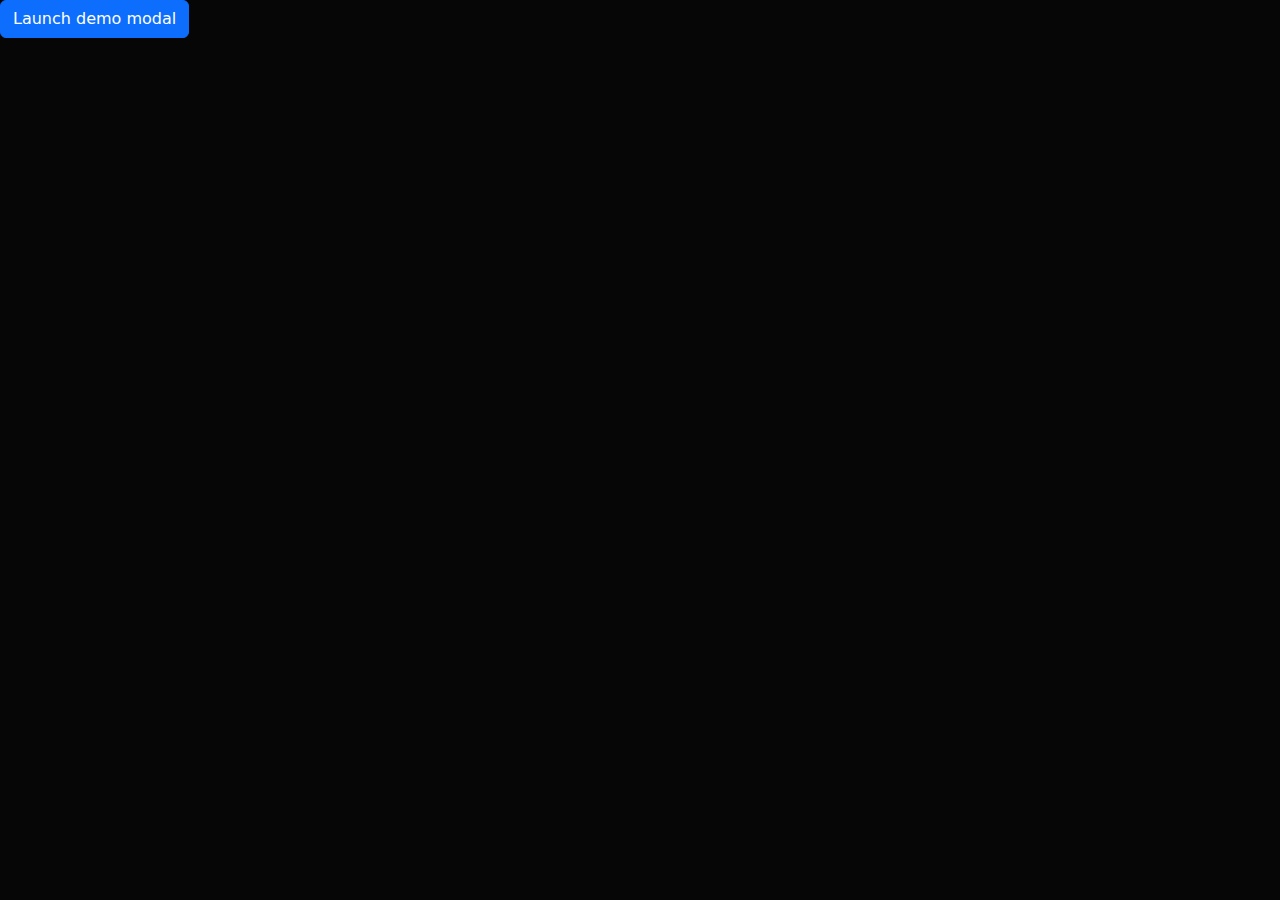
==== in.html @ 1a71fd7d "new" ====
<!DOCTYPE html>
<html lang="en">
<head>
  <meta charset="UTF-8">
  <meta name="viewport" content="width=device-width, initial-scale=1.0">
  <title>Pomodoro - Àlex Ventura</title>
  <link href="https://cdn.jsdelivr.net/npm/bootstrap@5.3.0/dist/css/bootstrap.min.css" rel="stylesheet">
  <link href="https://fonts.googleapis.com/css2?family=Poppins&family=Roboto&display=swap" rel="stylesheet">
  <link rel="stylesheet" href="style/style.css">
</head>
<body>

<div class="container text-center">
  <!-- Your existing HTML content -->
</div>

<!-- Button trigger modal -->
<button type="button" class="btn btn-primary" data-bs-toggle="modal" data-bs-target="#exampleModal">
  Launch demo modal
</button>

<!-- Modal -->
<div class="modal fade" id="exampleModal" tabindex="-1" aria-labelledby="exampleModalLabel" aria-hidden="true">
  <div class="modal-dialog">
    <div class="modal-content">
      <div class="modal-header">
        <h5 class="modal-title" id="exampleModalLabel">Modal title</h5>
        <button type="button" class="btn-close" data-bs-dismiss="modal" aria-label="Close"></button>
      </div>
      <div class="modal-body">
        ...
      </div>
      <div class="modal-footer">
        <button type="button" class="btn btn-secondary" data-bs-dismiss="modal">Close</button>
        <button type="button" class="btn btn-primary">Save changes</button>
      </div>
    </div>
  </div>
</div>

<script src="https://cdn.jsdelivr.net/npm/bootstrap@5.3.0/dist/js/bootstrap.bundle.min.js"></script>
<script src="script/script.js"></script>
</body>
</html>
---- style/style.css ----
body{
    background-color: #060606;
    color: aliceblue;
}
h1{
    font-family: 'Poppins', sans-serif;
}
h3{
    font-family: 'Roboto', sans-serif;
}

p{
    font-family: 'Montserrat', sans-serif;
}
    
.col{
    background-color: #26323184;
    border-radius: 15px;
    margin: 20px;
    padding: 10px;
}

.bar{
    margin-top: 0;
    background-color: #26323195;
    border-radius: 15px;
    padding: 10px;
    margin: 5px;
    height: 65px;
}

.tempo{
    float: right;
}

#time{
    font-size: 25px;
    float: right;
}
#start_btn{
    float: left;
}

.contcols{
    background-color: #26323130;
    border-radius: 15px;
    margin: 20px;
    padding: 10px;
}

.workcont{
    background-color: #00000030;
    border-radius: 15px;
    margin: 20px;
    padding: 10px;
}


.custom-container {

    border-radius: 10px;
    padding: 20px;
    margin-bottom: 20px;
    color: white;
    text-align: center;
  }
  .classic {
    background-color: #181f1f;
  }
  .short-pause {
    background-color: #1e1b21;
  }
  .long-pause {
    background-color: #535134a2;
  }

  .timeoption{
    margin: 0;
  }

  .timeoption{
    margin: 0;
  }

  .custom-container{
    margin: 0;
    border-radius: 10px;
    border-top-left-radius: 0;
    border-top-right-radius: 0;
    padding: 6px; 
    margin-bottom: 20px;
    color: white;
    text-align: center;
    margin-top: 0;
    width: 270px;
    cursor: pointer;

  }

  .option{
    font-size: 16px;
  }


  .startbtn{
    margin-top: 3px;
    border-radius: 45px;
    color: rgb(0, 0, 0);
    background-color: #ffffff;
  }

  .counter{
    margin-top: 5px;
    font-size: 25px;

  }
.modal{
  z-index: 11111;
}

.close {
    position: absolute;
    top:  10px;
    right:  15px;
    color: #ffffff;
    font-size:  25px;
    font-weight: bold;
    cursor: pointer;
}
/* Adjusting background colors */
.modal-content {
  background-color: #263231; /* Or any color you prefer */
}

.modal-backdrop {
  background-color: rgba(0, 0, 0, 0.5); /* Adjust opacity as needed */
}

.btn-close{
  color: #ffffff;
  background-color: rgb(255, 255, 255);
}
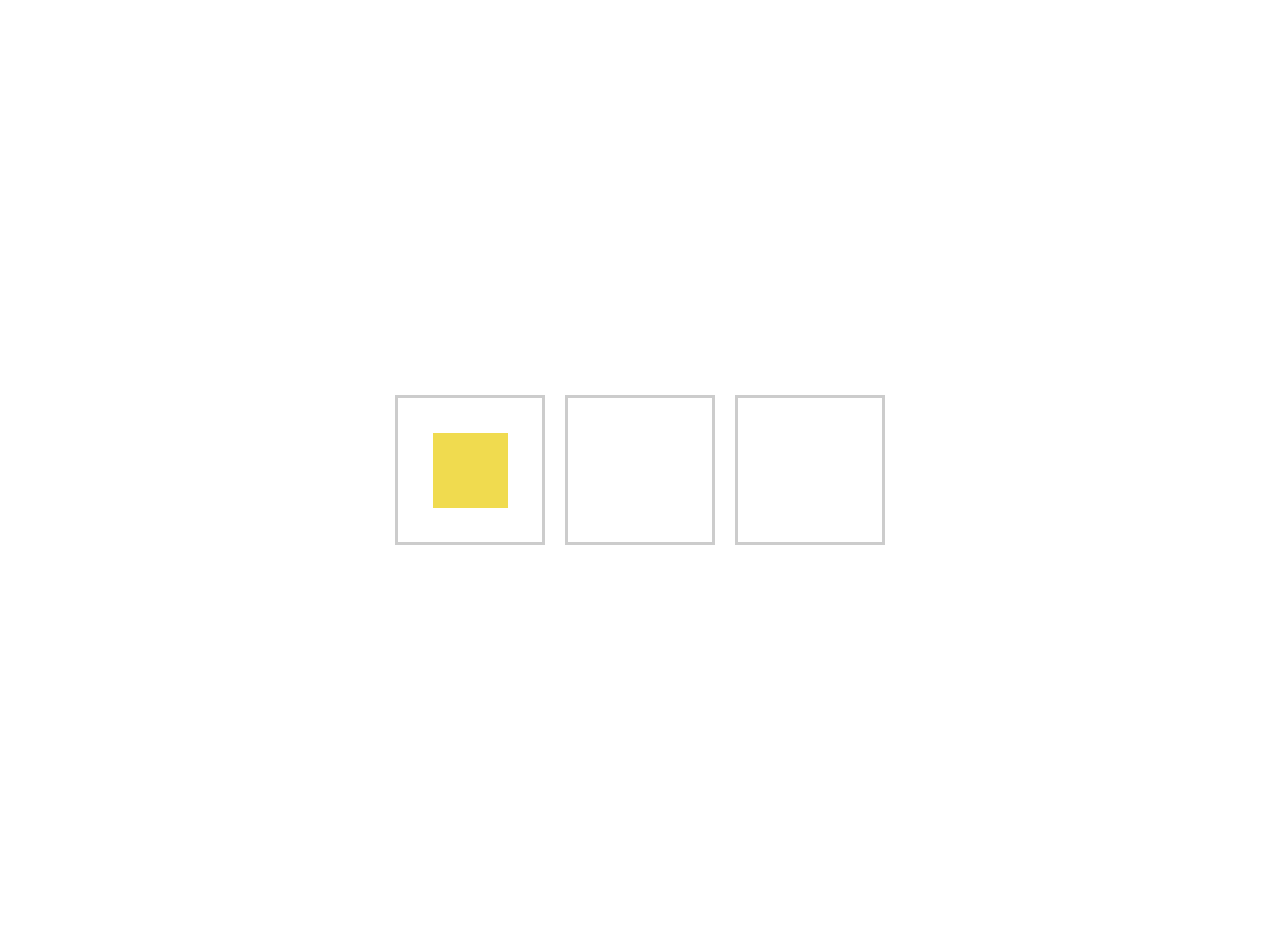
==== commit 96271b90: "new" ====
--- a/in.html
+++ b/in.html
@@ -1,44 +1,25 @@
 <!DOCTYPE html>
 <html lang="en">
+
 <head>
-  <meta charset="UTF-8">
-  <meta name="viewport" content="width=device-width, initial-scale=1.0">
-  <title>Pomodoro - Àlex Ventura</title>
-  <link href="https://cdn.jsdelivr.net/npm/bootstrap@5.3.0/dist/css/bootstrap.min.css" rel="stylesheet">
-  <link href="https://fonts.googleapis.com/css2?family=Poppins&family=Roboto&display=swap" rel="stylesheet">
-  <link rel="stylesheet" href="style/style.css">
+    <meta charset="UTF-8">
+    <meta name="viewport" content="width=device-width, initial-scale=1.0">
+    <title>JavaScript - Drag and Drop Demo</title>
+    <link rel="stylesheet" href="css/style.css">
 </head>
+
 <body>
+    <div class="container">
+        <div class="drop-targets">
+            <div class="box">
+              <div class="item" id="item" draggable="true">
+              </div>
+            </div>
+            <div class="box"></div>
+            <div class="box"></div>
+        </div>
+    </div>
+    <script src="js/app.js"></script>
+</body>
 
-<div class="container text-center">
-  <!-- Your existing HTML content -->
-</div>
-
-<!-- Button trigger modal -->
-<button type="button" class="btn btn-primary" data-bs-toggle="modal" data-bs-target="#exampleModal">
-  Launch demo modal
-</button>
-
-<!-- Modal -->
-<div class="modal fade" id="exampleModal" tabindex="-1" aria-labelledby="exampleModalLabel" aria-hidden="true">
-  <div class="modal-dialog">
-    <div class="modal-content">
-      <div class="modal-header">
-        <h5 class="modal-title" id="exampleModalLabel">Modal title</h5>
-        <button type="button" class="btn-close" data-bs-dismiss="modal" aria-label="Close"></button>
-      </div>
-      <div class="modal-body">
-        ...
-      </div>
-      <div class="modal-footer">
-        <button type="button" class="btn btn-secondary" data-bs-dismiss="modal">Close</button>
-        <button type="button" class="btn btn-primary">Save changes</button>
-      </div>
-    </div>
-  </div>
-</div>
-
-<script src="https://cdn.jsdelivr.net/npm/bootstrap@5.3.0/dist/js/bootstrap.bundle.min.js"></script>
-<script src="script/script.js"></script>
-</body>
-</html>
+</html>--- a/css/style.css
+++ b/css/style.css
@@ -0,0 +1,65 @@
+* {
+    margin: 0;
+    padding: 0;
+    box-sizing: border-box;
+}
+
+body {
+    font-family: -apple-system, BlinkMacSystemFont, 'Segoe UI', Roboto, Oxygen, Ubuntu, Cantarell, 'Open Sans', 'Helvetica Neue', sans-serif;
+    font-size: 16px;
+    background-color: #fff;
+    overflow: hidden;
+}
+
+h1 {
+    color: #323330;
+}
+
+.container {
+    height: 100vh;
+    display: flex;
+    flex-direction: column;
+    justify-content: center;
+    align-items: center;
+    margin: 20px;
+
+}
+
+.drop-targets {
+    display: flex;
+    flex-direction: row;
+    justify-content: space-around;
+    align-items: center;
+
+    margin: 20px 0;
+}
+
+.box {
+    height: 150px;
+    width: 150px;
+    border: solid 3px #ccc;
+    margin: 10px;
+
+    /* align items in the box */
+    display: flex;
+    flex-direction: column;
+    align-items: center;
+    justify-content: center;
+
+}
+
+
+.drag-over {
+    border: dashed 3px red;
+}
+
+.item {
+    height: 75px;
+    width: 75px;
+    background-color: #F0DB4F;
+
+}
+
+.hide {
+    display: none;
+}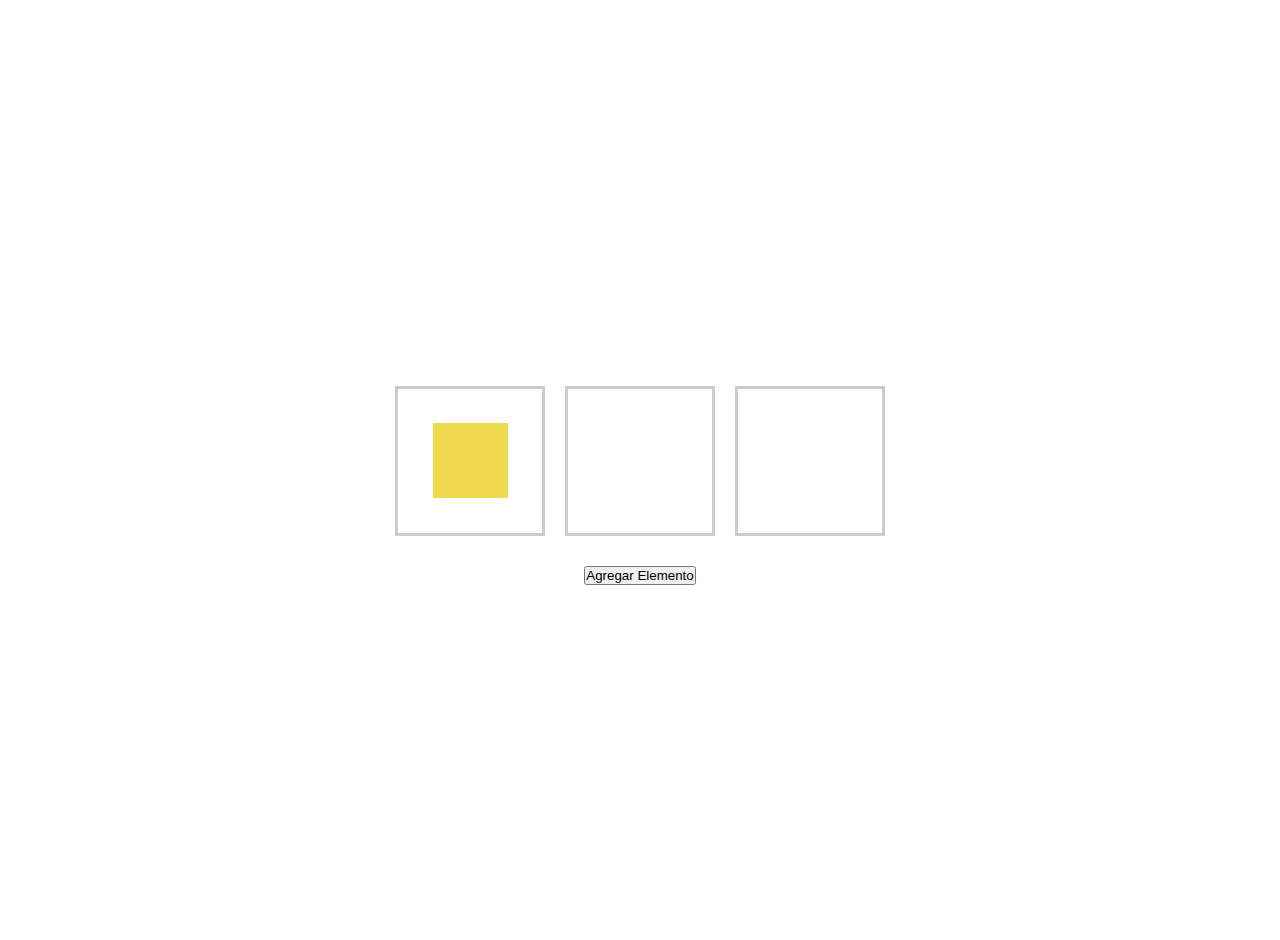
==== commit fb20ec4b: "new" ====
--- a/in.html
+++ b/in.html
@@ -9,17 +9,26 @@
 </head>
 
 <body>
+
+
     <div class="container">
         <div class="drop-targets">
-            <div class="box">
-              <div class="item" id="item" draggable="true">
+          <div class="box" id="box1">
+            <div class="item" id="item" draggable="true">
+                
               </div>
+
+              
             </div>
             <div class="box"></div>
             <div class="box"></div>
         </div>
+        <button id="addButton">Agregar Elemento</button>
+
     </div>
+
     <script src="js/app.js"></script>
+    
 </body>
 
 </html>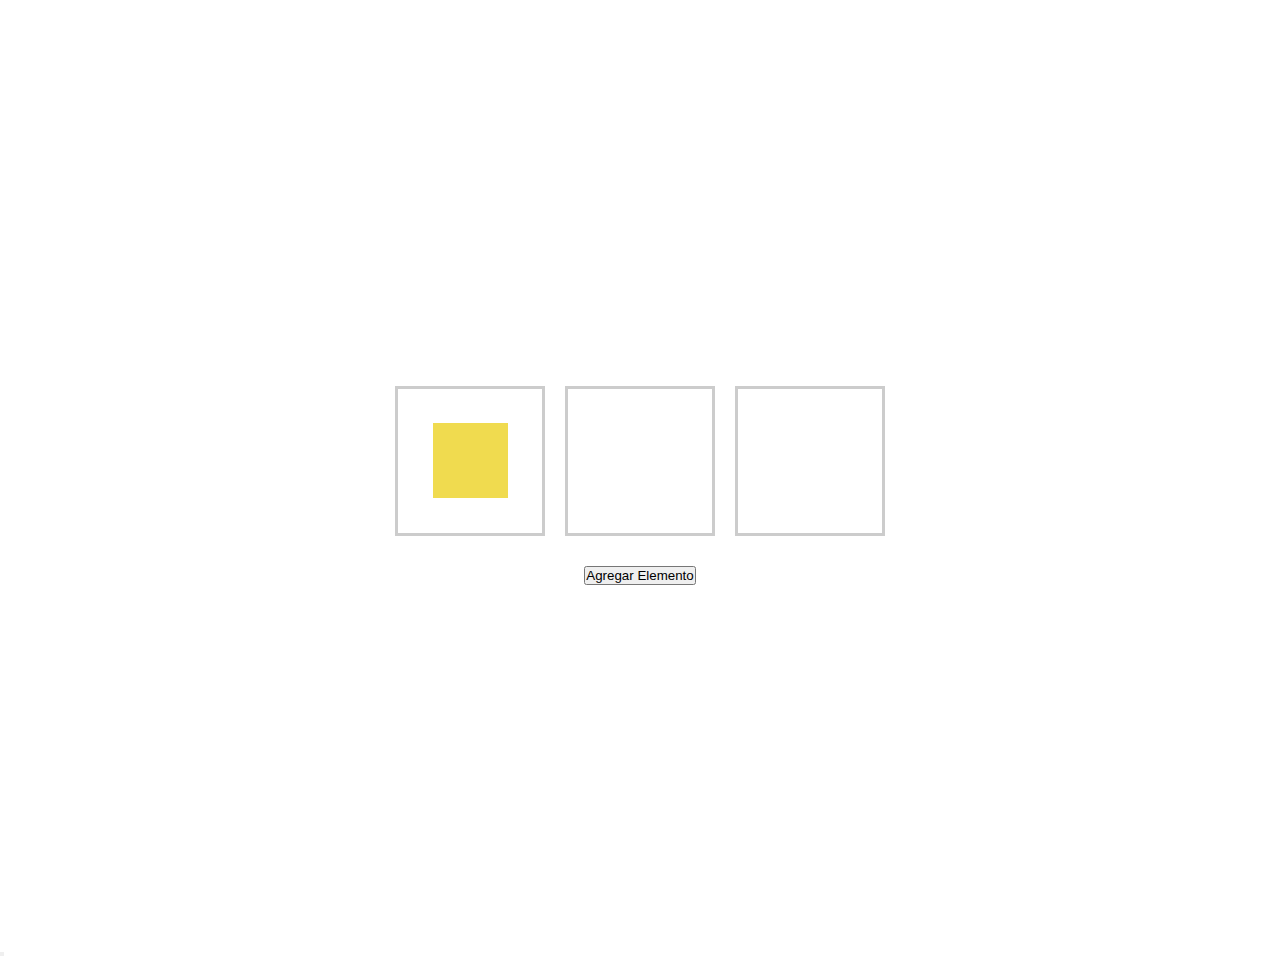
==== commit c2b0c556: "NEW" ====
--- a/in.html
+++ b/in.html
@@ -31,4 +31,6 @@
     
 </body>
 
-</html>+</html>
+
+<button class="generar" data-bs-toggle="modal" data-bs-target="#exampleModal2"></button>
--- a/css/style.css
+++ b/css/style.css
@@ -57,6 +57,7 @@
     height: 75px;
     width: 75px;
     background-color: #F0DB4F;
+    margin: 20px;
 
 }
 
